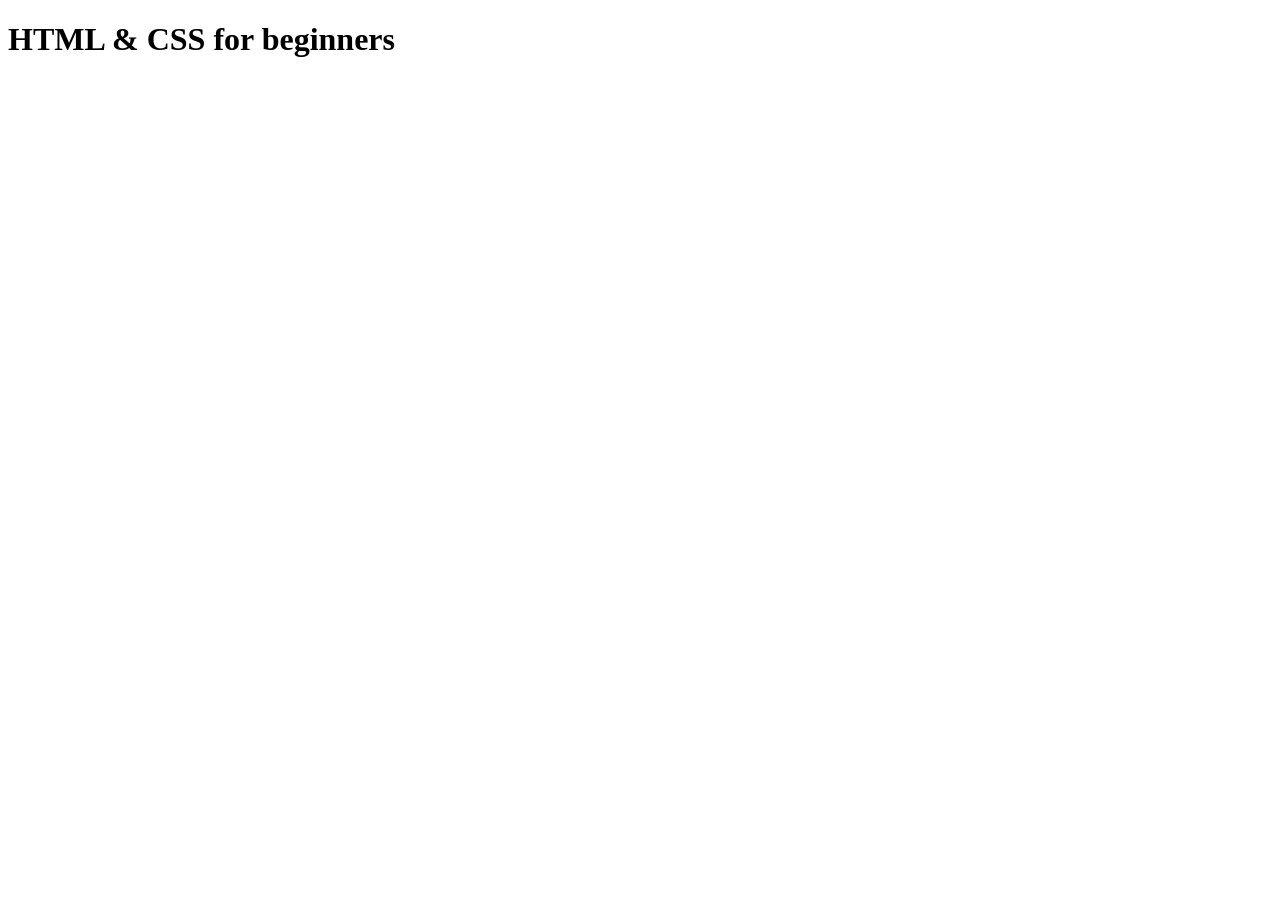
==== version-2/index.html @ a08e4626 "Add version dirs and update ignore file" ====
<!doctype html>
<html lang="en">
  <head>
    <meta charset="UTF-8" />
    <meta name="viewport" content="width=device-width, initial-scale=1.0" />
    <title>HTML & CSS for absolut beginners</title>
    <link rel="stylesheet" href="style.css" />
  </head>
  <body>
    <h1>HTML & CSS for beginners</h1>
  </body>
</html>
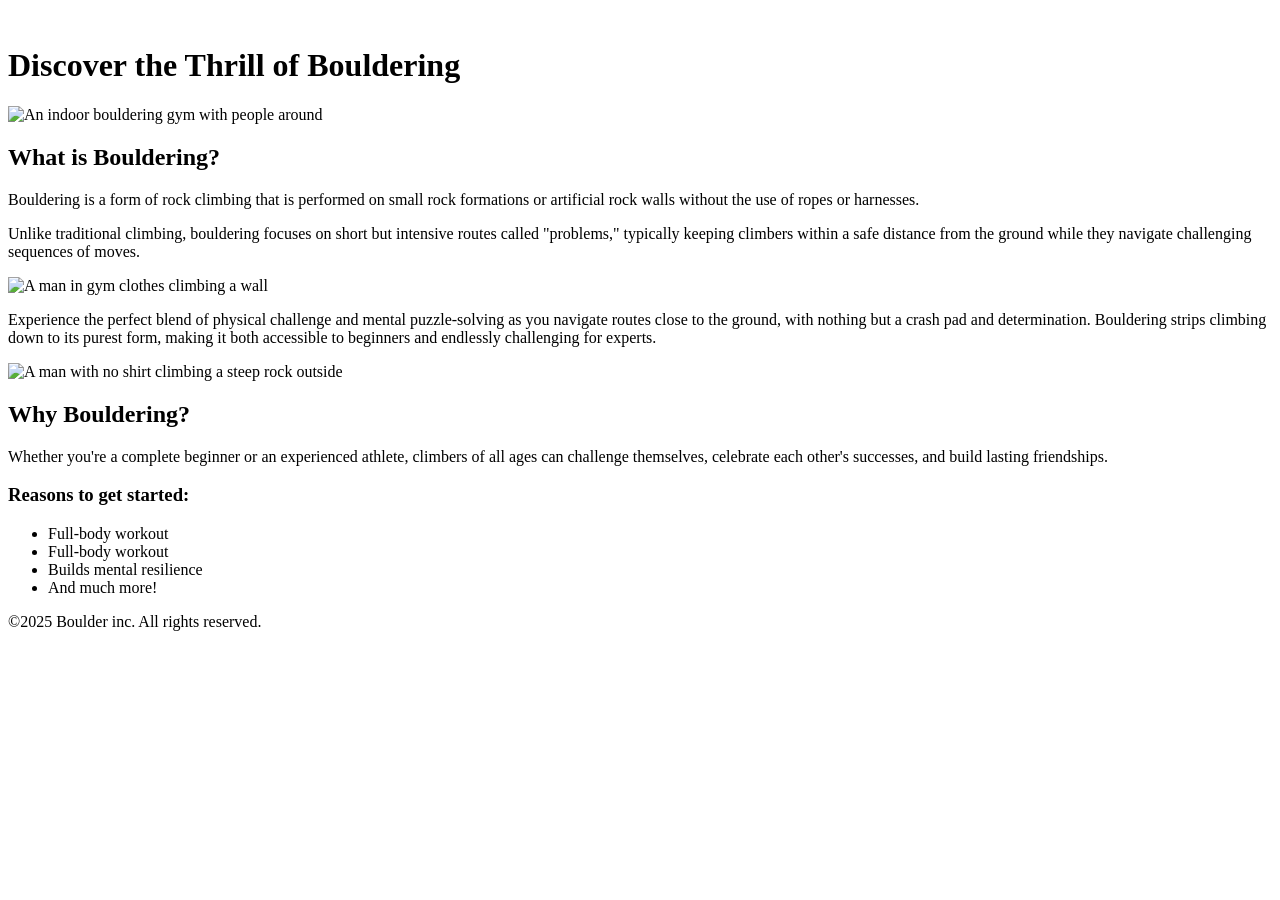
==== commit 15dad92a: "Add content to version-2 index.html" ====
--- a/version-2/index.html
+++ b/version-2/index.html
@@ -3,10 +3,82 @@
   <head>
     <meta charset="UTF-8" />
     <meta name="viewport" content="width=device-width, initial-scale=1.0" />
-    <title>HTML & CSS for absolut beginners</title>
+    <title>Bouldering!</title>
     <link rel="stylesheet" href="style.css" />
   </head>
+
   <body>
-    <h1>HTML & CSS for beginners</h1>
+    <header>
+      <img src="./images/logo.svg" alt="" />
+      <!-- Navigation goes here -->
+    </header>
+
+    <main>
+      <h1>Discover the Thrill of Bouldering</h1>
+      <img
+        src="./images/bouldering-gym.jpg"
+        alt="An indoor bouldering gym with people around"
+      />
+
+      <section>
+        <h2>What is Bouldering?</h2>
+
+        <p>
+          Bouldering is a form of rock climbing that is performed on small rock
+          formations or artificial rock walls without the use of ropes or
+          harnesses.
+        </p>
+
+        <p>
+          Unlike traditional climbing, bouldering focuses on short but intensive
+          routes called "problems," typically keeping climbers within a safe
+          distance from the ground while they navigate challenging sequences of
+          moves.
+        </p>
+
+        <img
+          src="./images/what-is-bouldering.jpg"
+          alt="A man in gym clothes climbing a wall"
+        />
+      </section>
+
+      <section>
+        <p>
+          Experience the perfect blend of physical challenge and mental
+          puzzle-solving as you navigate routes close to the ground, with
+          nothing but a crash pad and determination. Bouldering strips climbing
+          down to its purest form, making it both accessible to beginners and
+          endlessly challenging for experts.
+        </p>
+      </section>
+
+      <section>
+        <img
+          src="./images/why-bouldering.jpg"
+          alt="A man with no shirt climbing a steep rock outside"
+        />
+
+        <h2>Why Bouldering?</h2>
+
+        <p>
+          Whether you're a complete beginner or an experienced athlete, climbers
+          of all ages can challenge themselves, celebrate each other's
+          successes, and build lasting friendships.
+        </p>
+
+        <h3>Reasons to get started:</h3>
+
+        <ul>
+          <li>Full-body workout</li>
+          <li>Full-body workout</li>
+          <li>Builds mental resilience</li>
+          <li>And much more!</li>
+        </ul>
+      </section>
+    </main>
+
+    <footer>
+      <p>©2025 Boulder inc. All rights reserved.</p>
+    </footer>
   </body>
 </html>
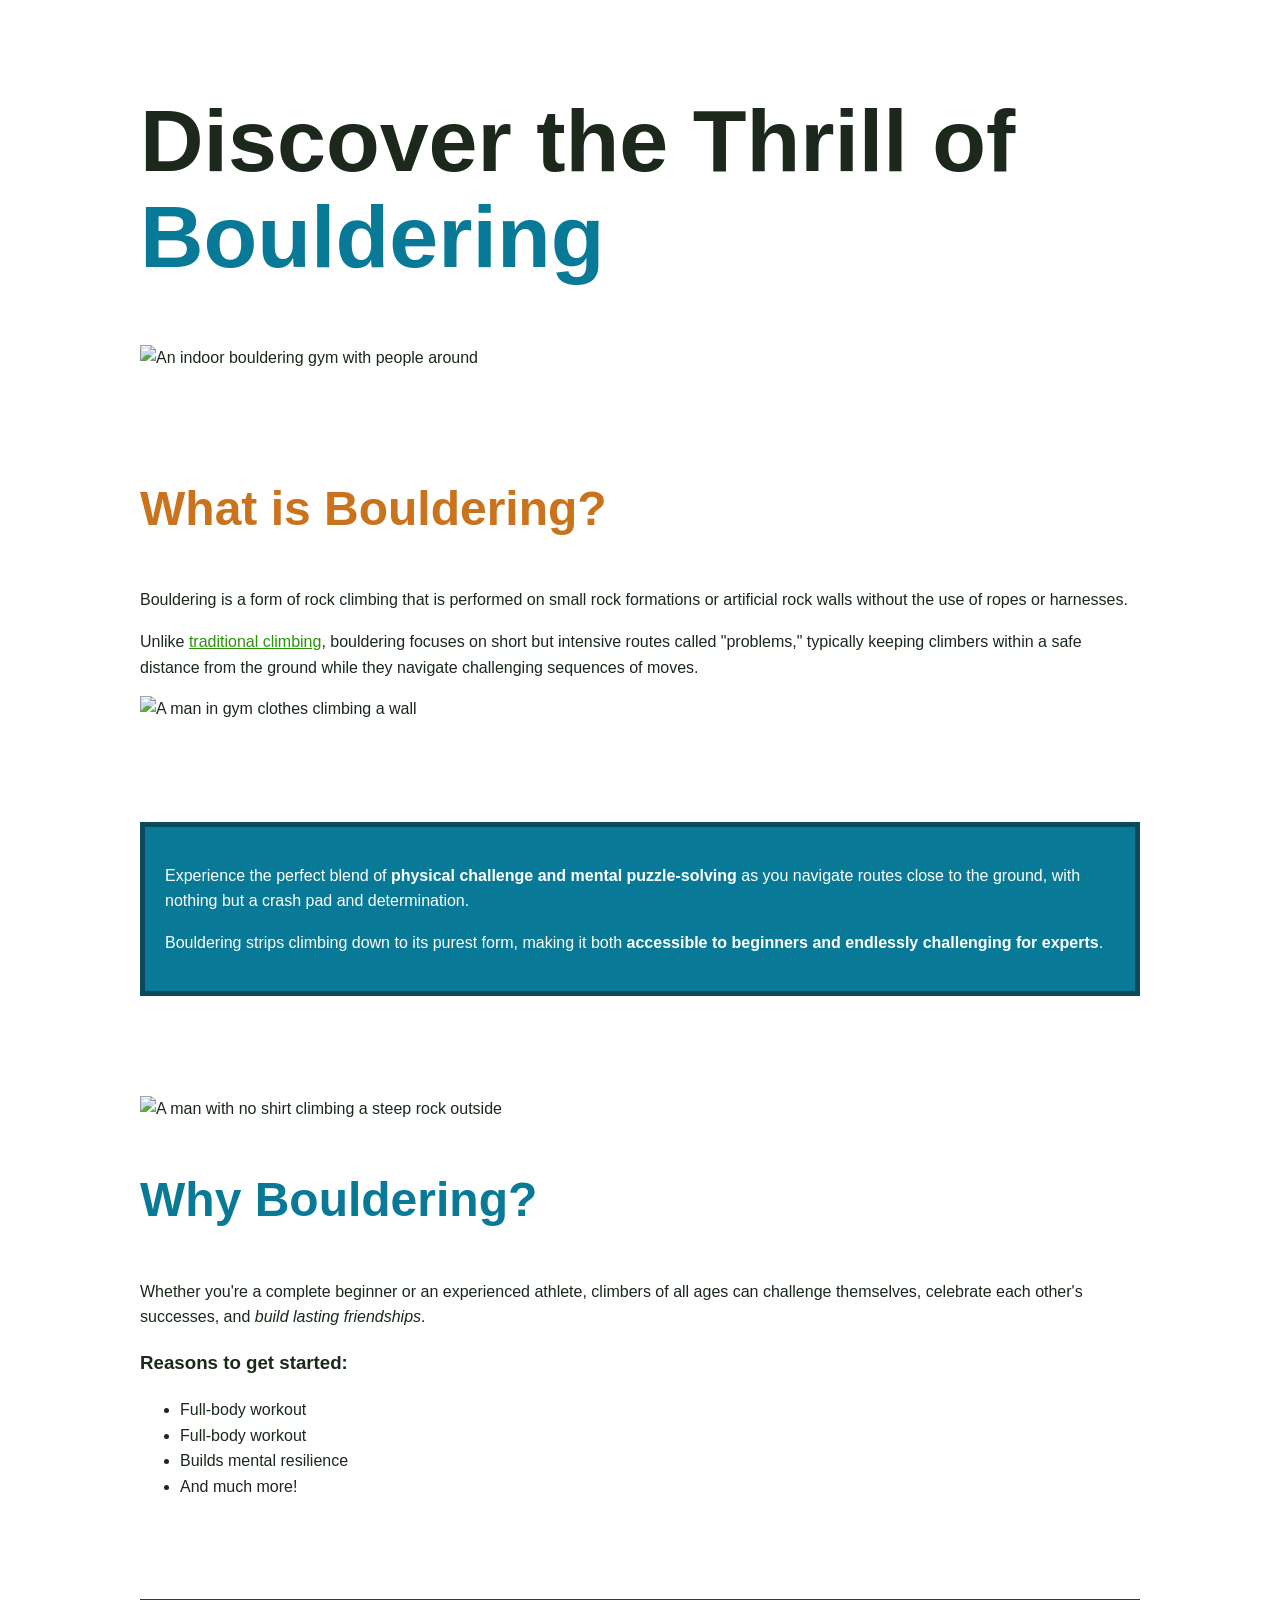
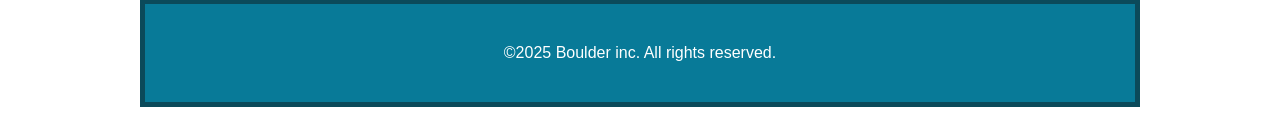
==== commit 91282efc: "Prepare html for layout styles, update CSS" ====
--- a/version-2/index.html
+++ b/version-2/index.html
@@ -8,77 +8,89 @@
   </head>
 
   <body>
-    <header>
-      <img src="./images/logo.svg" alt="" />
-      <!-- Navigation goes here -->
-    </header>
+    <div class="wrapper">
+      <header>
+        <img src="./images/logo.svg" alt="" />
+        <!-- Navigation goes here -->
+      </header>
 
-    <main>
-      <h1>Discover the Thrill of Bouldering</h1>
-      <img
-        src="./images/bouldering-gym.jpg"
-        alt="An indoor bouldering gym with people around"
-      />
-
-      <section>
-        <h2>What is Bouldering?</h2>
-
-        <p>
-          Bouldering is a form of rock climbing that is performed on small rock
-          formations or artificial rock walls without the use of ropes or
-          harnesses.
-        </p>
-
-        <p>
-          Unlike traditional climbing, bouldering focuses on short but intensive
-          routes called "problems," typically keeping climbers within a safe
-          distance from the ground while they navigate challenging sequences of
-          moves.
-        </p>
-
+      <main>
+        <h1>
+          Discover the Thrill of <span class="teal-text">Bouldering</span>
+        </h1>
         <img
-          src="./images/what-is-bouldering.jpg"
-          alt="A man in gym clothes climbing a wall"
-        />
-      </section>
-
-      <section>
-        <p>
-          Experience the perfect blend of physical challenge and mental
-          puzzle-solving as you navigate routes close to the ground, with
-          nothing but a crash pad and determination. Bouldering strips climbing
-          down to its purest form, making it both accessible to beginners and
-          endlessly challenging for experts.
-        </p>
-      </section>
-
-      <section>
-        <img
-          src="./images/why-bouldering.jpg"
-          alt="A man with no shirt climbing a steep rock outside"
+          src="./images/bouldering-gym.jpg"
+          alt="An indoor bouldering gym with people around"
         />
 
-        <h2>Why Bouldering?</h2>
+        <section>
+          <h2>What is Bouldering?</h2>
 
-        <p>
-          Whether you're a complete beginner or an experienced athlete, climbers
-          of all ages can challenge themselves, celebrate each other's
-          successes, and build lasting friendships.
-        </p>
+          <p>
+            Bouldering is a form of rock climbing that is performed on small
+            rock formations or artificial rock walls without the use of ropes or
+            harnesses.
+          </p>
 
-        <h3>Reasons to get started:</h3>
+          <p>
+            Unlike
+            <a href="https://en.wikipedia.org/wiki/Traditional_climbing"
+              >traditional climbing</a
+            >, bouldering focuses on short but intensive routes called
+            "problems," typically keeping climbers within a safe distance from
+            the ground while they navigate challenging sequences of moves.
+          </p>
 
-        <ul>
-          <li>Full-body workout</li>
-          <li>Full-body workout</li>
-          <li>Builds mental resilience</li>
-          <li>And much more!</li>
-        </ul>
-      </section>
-    </main>
+          <img
+            src="./images/what-is-bouldering.jpg"
+            alt="A man in gym clothes climbing a wall"
+          />
+        </section>
 
-    <footer>
-      <p>©2025 Boulder inc. All rights reserved.</p>
-    </footer>
+        <section class="teal-bg">
+          <p>
+            Experience the perfect blend of
+            <strong>physical challenge and mental puzzle-solving</strong> as you
+            navigate routes close to the ground, with nothing but a crash pad
+            and determination.
+          </p>
+          <p>
+            Bouldering strips climbing down to its purest form, making it both
+            <strong
+              >accessible to beginners and endlessly challenging for
+              experts</strong
+            >.
+          </p>
+        </section>
+
+        <section>
+          <img
+            src="./images/why-bouldering.jpg"
+            alt="A man with no shirt climbing a steep rock outside"
+          />
+
+          <h2 class="teal-text">Why Bouldering?</h2>
+
+          <p>
+            Whether you're a complete beginner or an experienced athlete,
+            climbers of all ages can challenge themselves, celebrate each
+            other's successes, and <em>build lasting friendships</em>.
+          </p>
+
+          <h3>Reasons to get started:</h3>
+
+          <ul>
+            <li>Full-body workout</li>
+            <li>Full-body workout</li>
+            <li>Builds mental resilience</li>
+            <li>And much more!</li>
+          </ul>
+        </section>
+      </main>
+
+      <footer class="teal-bg">
+        <p>©2025 Boulder inc. All rights reserved.</p>
+      </footer>
+    </div>
   </body>
 </html>
--- a/version-2/style.css
+++ b/version-2/style.css
@@ -0,0 +1,71 @@
+*,
+*::before,
+*::after {
+  box-sizing: border-box;
+}
+
+body {
+  font-family: Arial, Helvetica, sans-serif;
+  color: #1b281b;
+  line-height: 1.6;
+}
+
+header {
+  text-align: center;
+}
+
+h1 {
+  font-size: 5.5rem;
+  line-height: 1.1;
+}
+
+h2 {
+  color: #cb731c;
+  font-size: 3rem;
+}
+
+h3 {
+  font-size: 1, 5rem;
+}
+
+a {
+  color: #2b930b;
+  transition: color 250ms ease;
+}
+
+a:is(:hover, :focus-visible) {
+  color: #5f9b9f;
+}
+
+section {
+  margin-block: 6.25rem;
+}
+
+.wrapper {
+  max-inline-size: 1000px;
+  margin-inline: auto;
+}
+
+.teal-bg {
+  background-color: #087a98;
+  color: #fff;
+  border: solid 5px #0b4a5a;
+  padding: 20px;
+}
+
+.teal-text {
+  color: #087a98;
+}
+
+.climber-bg {
+  color: #fff;
+  background-image: url('./images/simple-steps.jpg');
+  background-size: cover;
+  background-position: center;
+  padding: 24px;
+  border: solid 5px #0b4a5a;
+}
+
+footer {
+  text-align: center;
+}
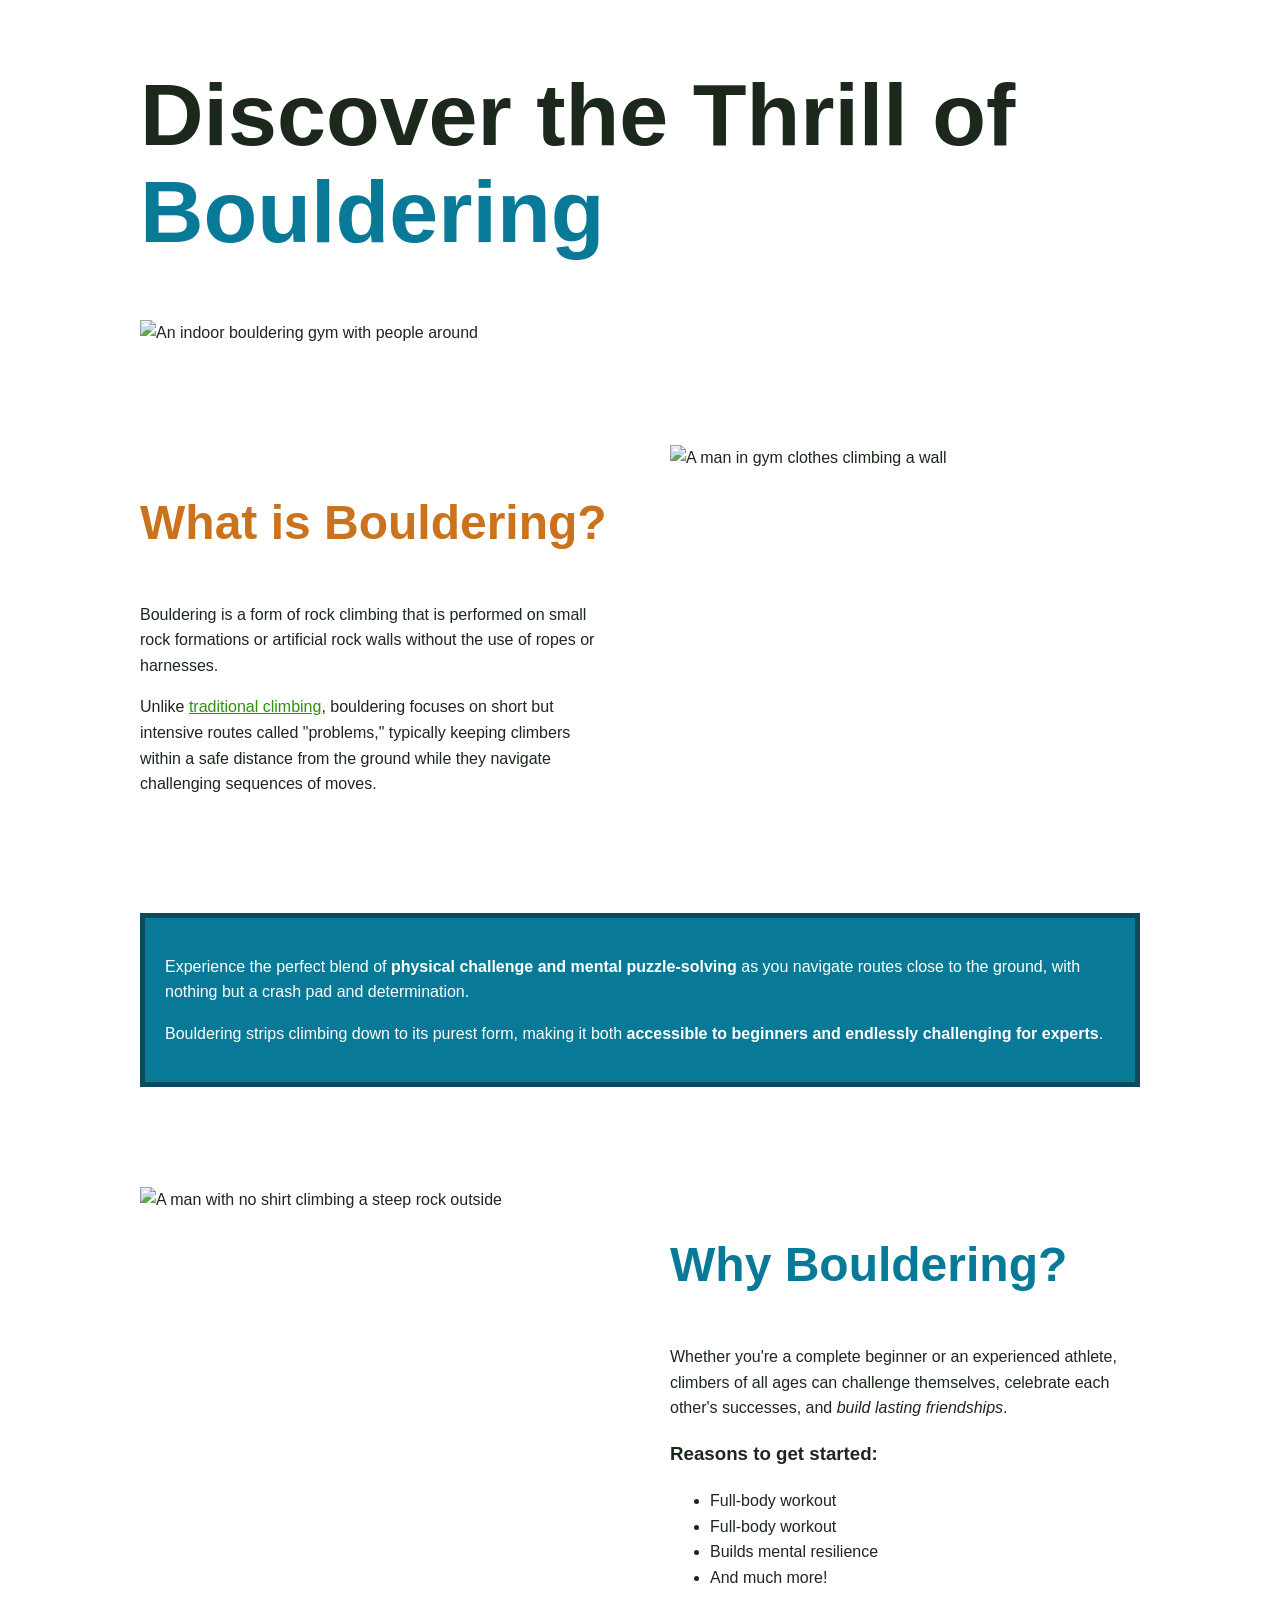
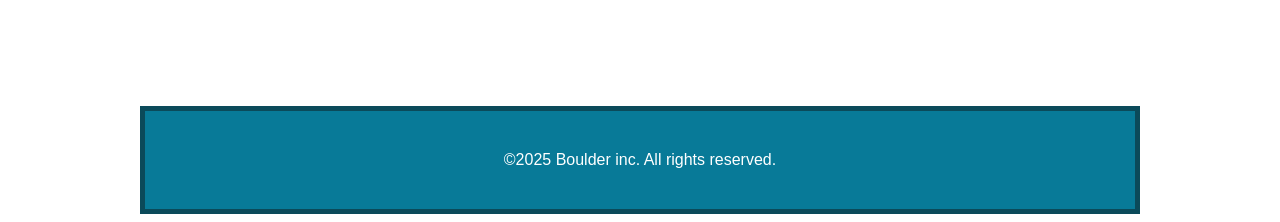
==== commit 3a36b851: "Add layout with grid to pages" ====
--- a/version-2/index.html
+++ b/version-2/index.html
@@ -23,23 +23,25 @@
           alt="An indoor bouldering gym with people around"
         />
 
-        <section>
-          <h2>What is Bouldering?</h2>
+        <section class="two-column-layout">
+          <div>
+            <h2>What is Bouldering?</h2>
 
-          <p>
-            Bouldering is a form of rock climbing that is performed on small
-            rock formations or artificial rock walls without the use of ropes or
-            harnesses.
-          </p>
+            <p>
+              Bouldering is a form of rock climbing that is performed on small
+              rock formations or artificial rock walls without the use of ropes
+              or harnesses.
+            </p>
 
-          <p>
-            Unlike
-            <a href="https://en.wikipedia.org/wiki/Traditional_climbing"
-              >traditional climbing</a
-            >, bouldering focuses on short but intensive routes called
-            "problems," typically keeping climbers within a safe distance from
-            the ground while they navigate challenging sequences of moves.
-          </p>
+            <p>
+              Unlike
+              <a href="https://en.wikipedia.org/wiki/Traditional_climbing"
+                >traditional climbing</a
+              >, bouldering focuses on short but intensive routes called
+              "problems," typically keeping climbers within a safe distance from
+              the ground while they navigate challenging sequences of moves.
+            </p>
+          </div>
 
           <img
             src="./images/what-is-bouldering.jpg"
@@ -63,28 +65,30 @@
           </p>
         </section>
 
-        <section>
+        <section class="two-column-layout">
           <img
             src="./images/why-bouldering.jpg"
             alt="A man with no shirt climbing a steep rock outside"
           />
 
-          <h2 class="teal-text">Why Bouldering?</h2>
+          <div>
+            <h2 class="teal-text">Why Bouldering?</h2>
 
-          <p>
-            Whether you're a complete beginner or an experienced athlete,
-            climbers of all ages can challenge themselves, celebrate each
-            other's successes, and <em>build lasting friendships</em>.
-          </p>
+            <p>
+              Whether you're a complete beginner or an experienced athlete,
+              climbers of all ages can challenge themselves, celebrate each
+              other's successes, and <em>build lasting friendships</em>.
+            </p>
 
-          <h3>Reasons to get started:</h3>
+            <h3>Reasons to get started:</h3>
 
-          <ul>
-            <li>Full-body workout</li>
-            <li>Full-body workout</li>
-            <li>Builds mental resilience</li>
-            <li>And much more!</li>
-          </ul>
+            <ul>
+              <li>Full-body workout</li>
+              <li>Full-body workout</li>
+              <li>Builds mental resilience</li>
+              <li>And much more!</li>
+            </ul>
+          </div>
         </section>
       </main>
 
--- a/version-2/style.css
+++ b/version-2/style.css
@@ -12,6 +12,11 @@
 
 header {
   text-align: center;
+}
+
+img {
+  display: block;
+  max-inline-size: 100%;
 }
 
 h1 {
@@ -46,6 +51,12 @@
   margin-inline: auto;
 }
 
+.two-column-layout {
+  display: grid;
+  grid-template-columns: 1fr 1fr;
+  gap: 3.75em;
+}
+
 .teal-bg {
   background-color: #087a98;
   color: #fff;
